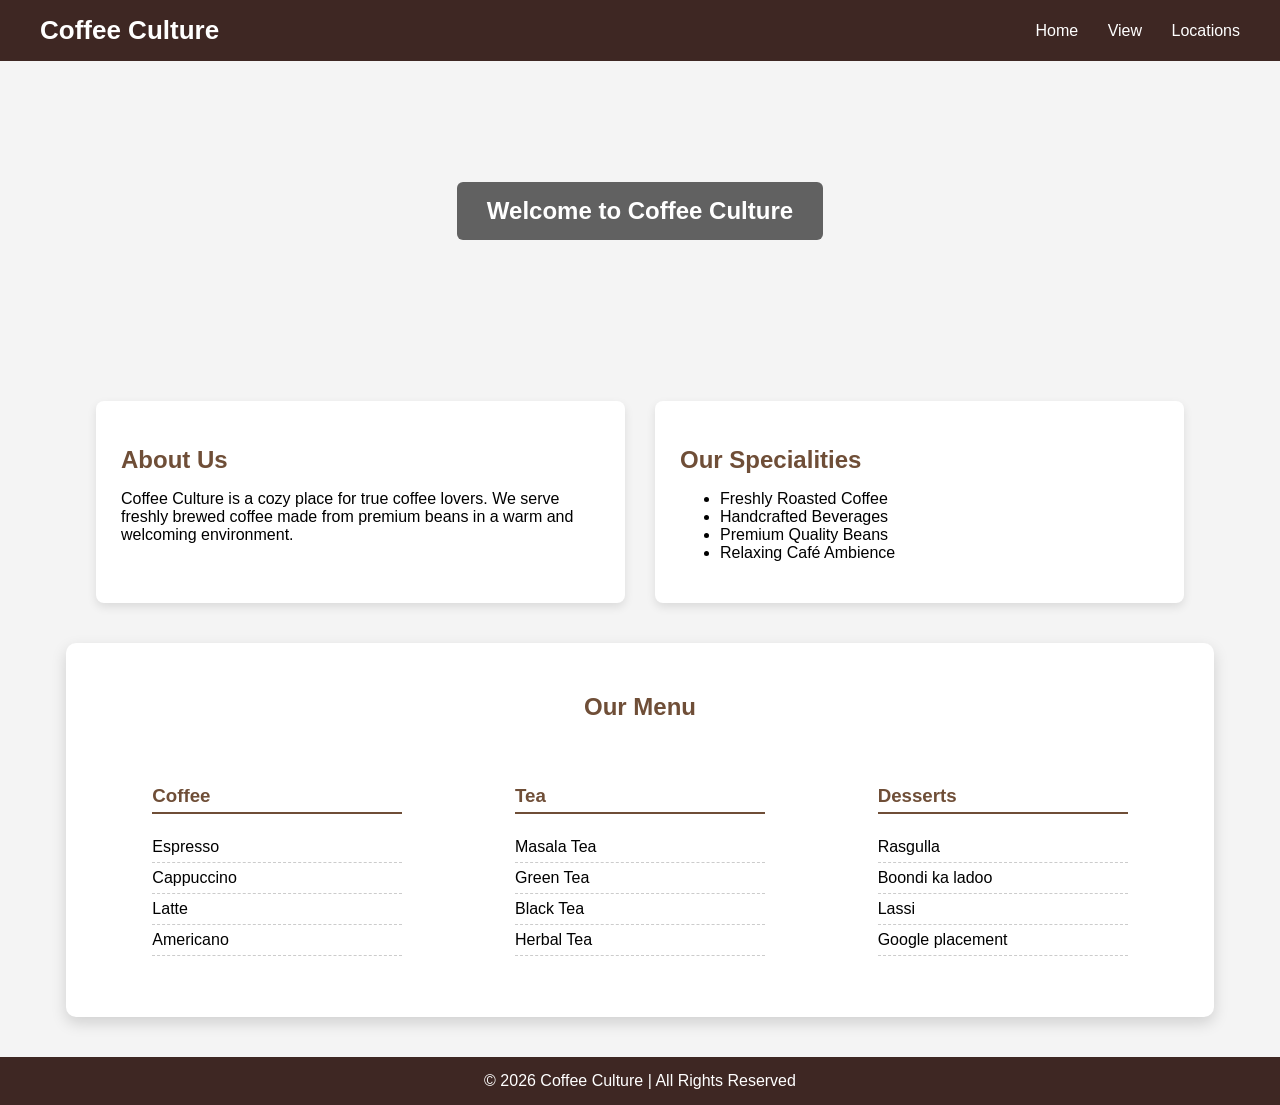
==== coffee shop/index.html @ 179ffd58 "HTML AND CSS ASSIGNMENTS" ====
<!DOCTYPE html>
<html lang="en">
<head>
    <meta charset="UTF-8">
    <title>Coffee Culture</title>

    <style>
        body {
            margin: 0;
            font-family: Arial, Helvetica, sans-serif;
            background-color: #f4f4f4;
        }

        /* HEADER / NAVBAR */
        header {
            background-color: #3e2723;
            color: white;
            padding: 15px 40px;
            display: flex;
            justify-content: space-between;
            align-items: center;
        }

        header h1 {
            margin: 0;
            font-size: 26px;
        }

        nav a {
            color: white;
            text-decoration: none;
            margin-left: 25px;
            font-size: 16px;
        }

        nav a:hover {
            text-decoration: underline;
        }

        /* HERO IMAGE */
        .hero {
            background-image: url("https://thumbs.dreamstime.com/b/espresso-coffee-cup-beans-vintage-table-90374872.jpg");
            background-size: cover;
            background-position: center;
            height: 300px;
            display: flex;
            align-items: center;
            justify-content: center;
            color: white;
        }

        .hero h2 {
            background-color: rgba(0,0,0,0.6);
            padding: 15px 30px;
            border-radius: 6px;
        }

        /* TWO SECTION ROW */
        .row {
            display: flex;
            width: 85%;
            margin: 40px auto;
            gap: 30px;
        }

        .box {
            background-color: white;
            padding: 25px;
            border-radius: 8px;
            width: 50%;
            box-shadow: 0 4px 10px rgba(0,0,0,0.1);
        }

        .box h2 {
            color: #6f4e37;
            margin-bottom: 10px;
        }

        /* BIG MENU */
        .menu-section {
            width: 85%;
            margin: 40px auto;
            background-color: white;
            padding: 30px;
            border-radius: 10px;
            box-shadow: 0 6px 15px rgba(0,0,0,0.15);
        }

        .menu-section h2 {
            text-align: center;
            color: #6f4e37;
            margin-bottom: 30px;
        }

        .menu {
            display: flex;
            justify-content: space-around;
            flex-wrap: wrap;
        }

        .menu-box {
            width: 250px;
            margin: 15px;
        }

        .menu-box h3 {
            border-bottom: 2px solid #6f4e37;
            padding-bottom: 5px;
            color: #6f4e37;
        }

        .menu-box ul {
            list-style: none;
            padding: 0;
        }

        .menu-box li {
            padding: 6px 0;
            border-bottom: 1px dashed #ccc;
        }

        /* FOOTER */
        footer {
            background-color: #3e2723;
            color: white;
            text-align: center;
            padding: 15px;
            margin-top: 40px;
        }
    </style>
</head>

<body>

    <!-- HEADER -->
    <header>
        <h1>Coffee Culture</h1>
        <nav>
            <a href="#">Home</a>
            <a href="#">View</a>
            <a href="#">Locations</a>
        </nav>
    </header>

    <!-- HERO -->
    <div class="hero">
        <h2>Welcome to Coffee Culture</h2>
    </div>

    <!-- ABOUT + SPECIALITIES -->
    <div class="row">
        <div class="box">
            <h2>About Us</h2>
            <p>
                Coffee Culture is a cozy place for true coffee lovers.
                We serve freshly brewed coffee made from premium beans
                in a warm and welcoming environment.
            </p>
        </div>

        <div class="box">
            <h2>Our Specialities</h2>
            <ul>
                <li>Freshly Roasted Coffee</li>
                <li>Handcrafted Beverages</li>
                <li>Premium Quality Beans</li>
                <li>Relaxing Café Ambience</li>
            </ul>
        </div>
    </div>

    <!-- BIG MENU -->
    <div class="menu-section">
        <h2>Our Menu</h2>

        <div class="menu">
            <div class="menu-box">
                <h3>Coffee</h3>
                <ul>
                    <li>Espresso</li>
                    <li>Cappuccino</li>
                    <li>Latte</li>
                    <li>Americano</li>
                </ul>
            </div>

            <div class="menu-box">
                <h3>Tea</h3>
                <ul>
                    <li>Masala Tea</li>
                    <li>Green Tea</li>
                    <li>Black Tea</li>
                    <li>Herbal Tea</li>
                </ul>
            </div>

            <div class="menu-box">
                <h3>Desserts</h3>
                <ul>
                    <li>Rasgulla</li>
                    <li>Boondi ka ladoo</li>
                    <li>Lassi</li>
                    <li>Google placement</li>
                </ul>
            </div>
        </div>
    </div>

    <footer>
        © 2026 Coffee Culture | All Rights Reserved
    </footer>

</body>
</html>
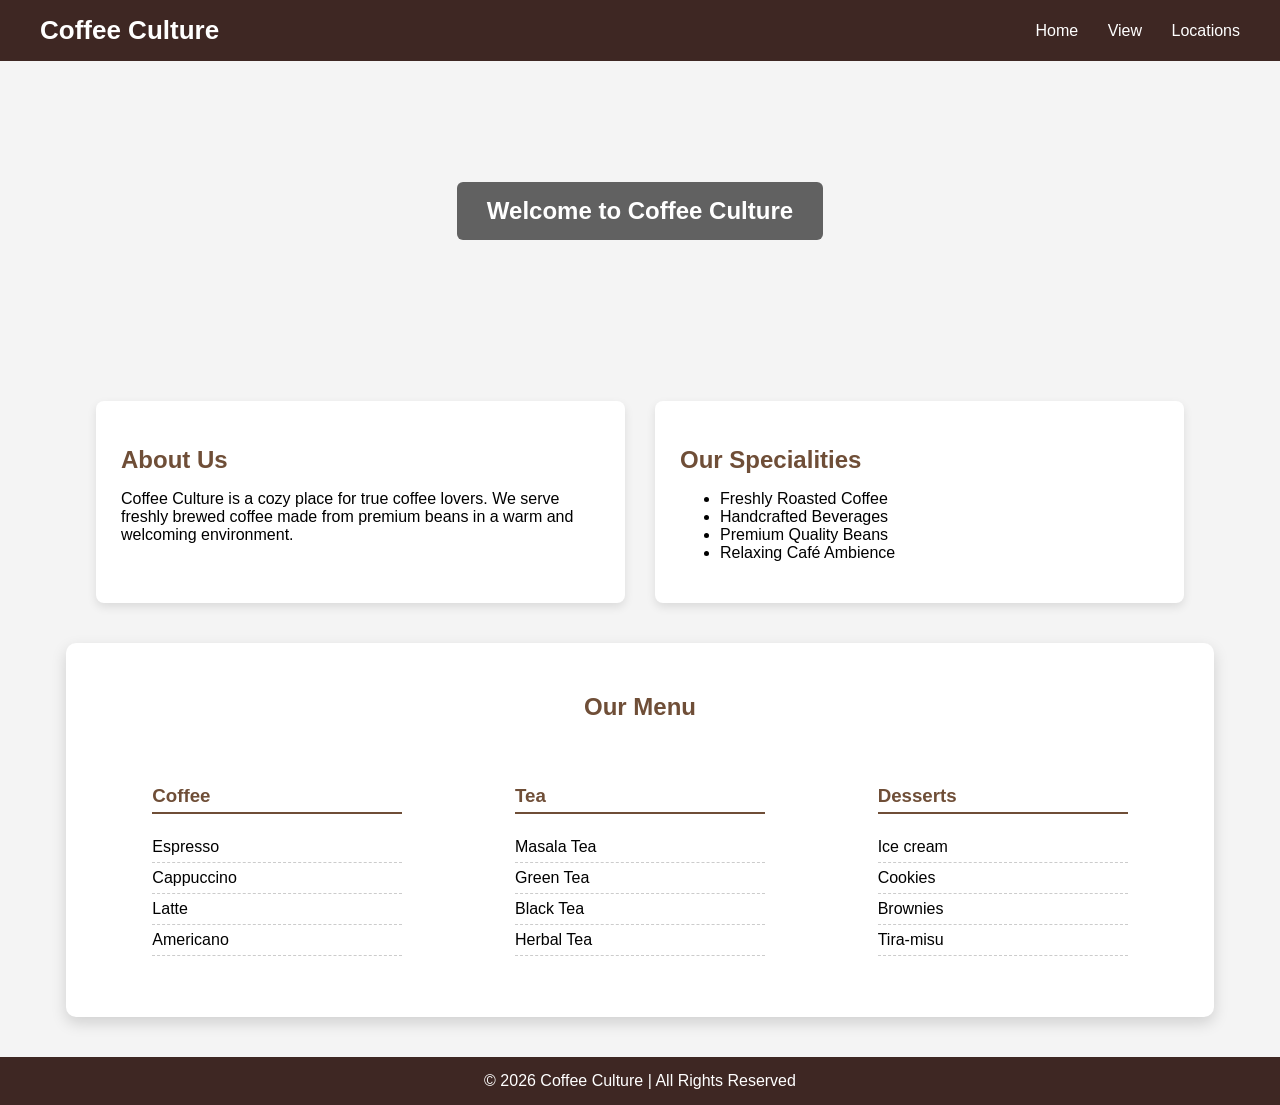
==== commit 463f19ca: "Update dessert menu items in index.html" ====
--- a/coffee shop/index.html
+++ b/coffee shop/index.html
@@ -197,10 +197,10 @@
             <div class="menu-box">
                 <h3>Desserts</h3>
                 <ul>
-                    <li>Rasgulla</li>
-                    <li>Boondi ka ladoo</li>
-                    <li>Lassi</li>
-                    <li>Google placement</li>
+                    <li>Ice cream</li>
+                    <li>Cookies</li>
+                    <li>Brownies</li>
+                    <li>Tira-misu</li>
                 </ul>
             </div>
         </div>
@@ -211,4 +211,4 @@
     </footer>
 
 </body>
-</html>+</html>
